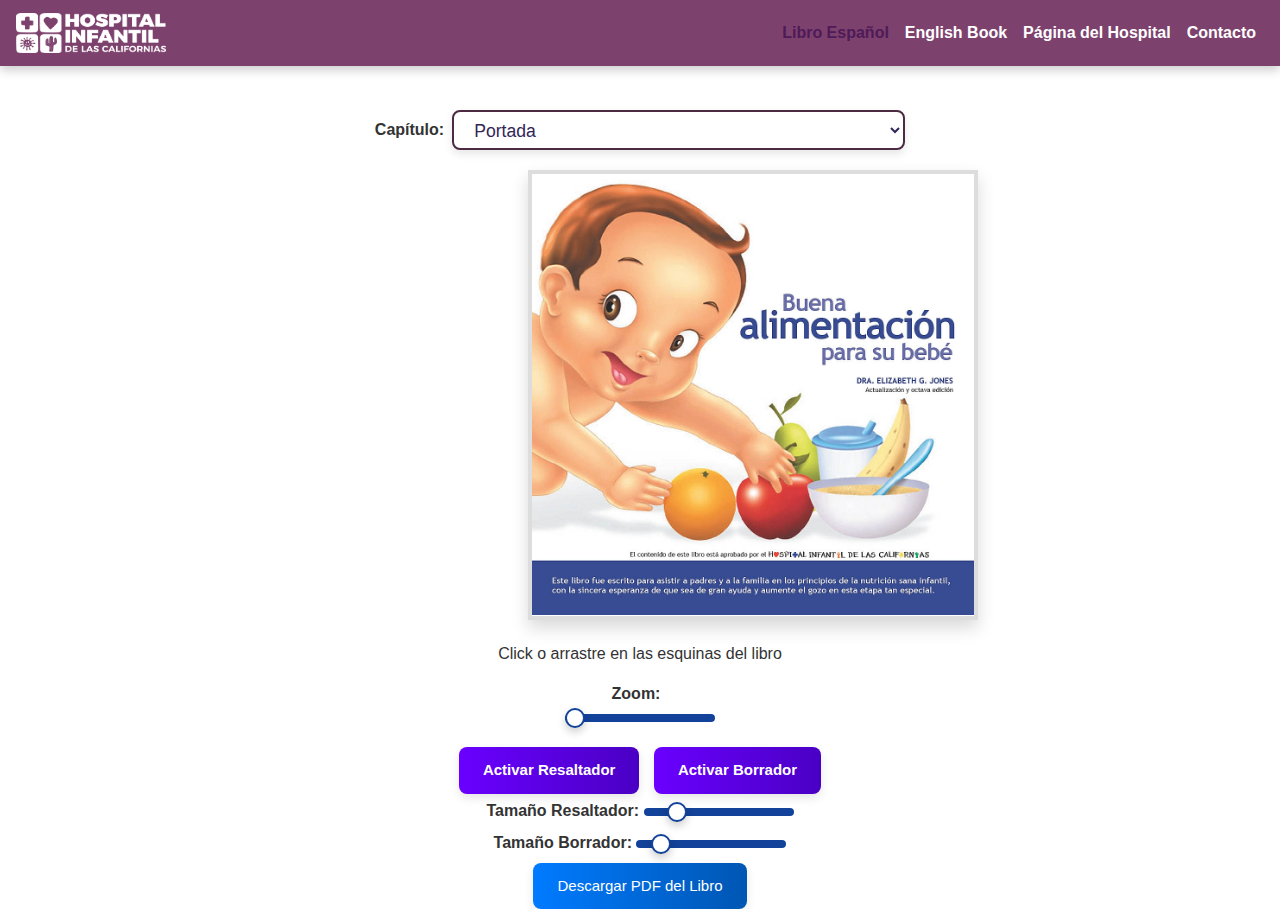
==== index.html @ 7379f20a "Add files via upload" ====
<!DOCTYPE html>
<html lang="es">

<head>
    <meta charset="UTF-8">
    <meta name="viewport" content="width=device-width, initial-scale=1.0">
    <title>Buena Alimentación Para Su Bebé</title>
    <!-- Enlace a Bootstrap CSS -->
    <link href="https://stackpath.bootstrapcdn.com/bootstrap/4.5.2/css/bootstrap.min.css" rel="stylesheet">
    <script src="https://code.jquery.com/jquery-3.6.0.min.js"></script>
    <link rel="stylesheet" href="style.css">
    <script src="Turn.js-4th-release/lib/turn.min.js"></script>
    <style>
        .navbar-custom {
            background-color: #7d416d; /* Color de fondo similar al de tu imagen */
        }
        .navbar-custom .navbar-brand,
        .navbar-custom .nav-link {
            color: #ffffff; /* Color del texto blanco */
        }
        .navbar-custom .nav-link.active {
            color: #4e1a58; /* Color para el enlace activo */
        }
        .navbar-custom .navbar-brand span {
            font-size: 0.8rem;
            display: block;
        }
        .container-center {
            text-align: center;
            margin-top: 20px;
        }
    </style>
    <link rel="apple-touch-icon" sizes="180x180" href="/favicon_io/apple-touch-icon.png">
    <link rel="icon" type="image/png" sizes="32x32" href="/favicon_io/favicon-32x32.png">
    <link rel="icon" type="image/png" sizes="16x16" href="/favicon_io/favicon-16x16.png">
    <link rel="manifest" href="/favicon_io/site.webmanifest">
</head>

<body>

    <!-- Cabecera de Navegación -->
    <nav class="navbar navbar-expand-lg navbar-custom">
        <a class="navbar-brand" href="#" onclick="window.open('https://hospitalinfantil.org', '_blank')">
        <img src="logo.png" alt="Logo" width="170" height="40" class="d-inline-block align-top">
        </a>

        <button class="navbar-toggler" type="button" data-toggle="collapse" data-target="#navbarNav" aria-controls="navbarNav" aria-expanded="false" aria-label="Toggle navigation">
            <span class="navbar-toggler-icon"></span>
        </button>
        
        <div class="collapse navbar-collapse" id="navbarNav">
            <ul class="navbar-nav ml-auto">
                <li class="nav-item">
                    <a class="nav-link active" href="index.html">Libro Español</a>
                </li>
                <li class="nav-item">
                    <a class="nav-link" href="ingles.html">English Book</a>
                </li>
                <li class="nav-item">
                    <a class="nav-link" href="#" onclick="window.open('https://hospitalinfantil.org', '_blank')">Página del Hospital</a>
                </li>
                <li class="nav-item">
                    <a class="nav-link" href="#">Contacto</a>
                </li>
            </ul>
        </div>
    </nav>
        
    <!-- Selector de capítulos con estilo Bootstrap -->
    <div class="container-center text-center mt-4">
        <div class="d-flex justify-content-center align-items-center stylish-selector">
            <label for="chapter-select" class="form-label mb-0 mr-2">Capítulo:</label>
            <select id="chapter-select" class="form-control chapter-select">
                <option value="1">Portada</option>
                <option value="7">Capítulo I: Su nuevo bebé</option>
                <option value="12">Capítulo II: Alimentación al seno materno</option>
                <option value="21">Capítulo III: Buena nutrición para la mamá lactante</option>
                <option value="26">Capítulo IV: Alimentación con fórmula</option>
                <option value="33">Capítulo V: Alimentación y ablactación</option>
                <option value="51">Capítulo VI: Comida hecha en casa</option>
                <option value="57">Capítulo VII: Cuidados especiales</option>
            </select>
        </div>
    </div>

    <div class="container-center">
        <div id="flipbook">
            <div class="hard"><img src="output_images/img1.jpg" alt="Página 1"></div>
            <div class="page"><img src="output_images/img3.jpg" alt="Página 2"><canvas class="drawing-canvas"></canvas></div>
            <div class="page"><img src="output_images/img4.jpg" alt="Página 3"><canvas class="drawing-canvas"></canvas></div>
            <div class="page"><img src="output_images/img5.jpg" alt="Página 4"><canvas class="drawing-canvas"></canvas></div>
            <div class="page"><img src="output_images/img6.jpg" alt="Página 5"><canvas class="drawing-canvas"></canvas></div>
            <div class="page"><img src="output_images/img7.jpg" alt="Página 6"><canvas class="drawing-canvas"></canvas></div>
            <div class="page"><img src="output_images/img8.jpg" alt="Página 7"><canvas class="drawing-canvas"></canvas></div>
            <div class="page"><img src="output_images/img9.jpg" alt="Página 8"><canvas class="drawing-canvas"></canvas></div>
            <div class="page"><img src="output_images/img10.jpg" alt="Página 9"><canvas class="drawing-canvas"></canvas></div>
            <div class="page"><img src="output_images/img11.jpg" alt="Página 10"><canvas class="drawing-canvas"></canvas></div>
            <div class="page"><img src="output_images/img12.jpg" alt="Página 11"><canvas class="drawing-canvas"></canvas></div>
            <div class="page"><img src="output_images/img13.jpg" alt="Página 12"><canvas class="drawing-canvas"></canvas></div>
            <div class="page"><img src="output_images/img14.jpg" alt="Página 13"><canvas class="drawing-canvas"></canvas></div>
            <div class="page"><img src="output_images/img15.jpg" alt="Página 14"><canvas class="drawing-canvas"></canvas></div>
            <div class="page"><img src="output_images/img16.jpg" alt="Página 15"><canvas class="drawing-canvas"></canvas></div>
            <div class="page"><img src="output_images/img17.jpg" alt="Página 16"><canvas class="drawing-canvas"></canvas></div>
            <div class="page"><img src="output_images/img18.jpg" alt="Página 17"><canvas class="drawing-canvas"></canvas></div>
            <div class="page"><img src="output_images/img19.jpg" alt="Página 18"><canvas class="drawing-canvas"></canvas></div>
            <div class="page"><img src="output_images/img20.jpg" alt="Página 19"><canvas class="drawing-canvas"></canvas></div>
            <div class="page"><img src="output_images/img21.jpg" alt="Página 20"><canvas class="drawing-canvas"></canvas></div>
            <div class="page"><img src="output_images/img22.jpg" alt="Página 21"><canvas class="drawing-canvas"></canvas></div>
            <div class="page"><img src="output_images/img23.jpg" alt="Página 22"><canvas class="drawing-canvas"></canvas></div>
            <div class="page"><img src="output_images/img24.jpg" alt="Página 23"><canvas class="drawing-canvas"></canvas></div>
            <div class="page"><img src="output_images/img25.jpg" alt="Página 24"><canvas class="drawing-canvas"></canvas></div>
            <div class="page"><img src="output_images/img26.jpg" alt="Página 25"><canvas class="drawing-canvas"></canvas></div>
            <div class="page"><img src="output_images/img27.jpg" alt="Página 26"><canvas class="drawing-canvas"></canvas></div>
            <div class="page"><img src="output_images/img28.jpg" alt="Página 27"><canvas class="drawing-canvas"></canvas></div>
            <div class="page"><img src="output_images/img29.jpg" alt="Página 28"><canvas class="drawing-canvas"></canvas></div>
            <div class="page"><img src="output_images/img30.jpg" alt="Página 29"><canvas class="drawing-canvas"></canvas></div>
            <div class="page"><img src="output_images/img31.jpg" alt="Página 30"><canvas class="drawing-canvas"></canvas></div>
            <div class="page"><img src="output_images/img32.jpg" alt="Página 31"><canvas class="drawing-canvas"></canvas></div>
            <div class="page"><img src="output_images/img33.jpg" alt="Página 32"><canvas class="drawing-canvas"></canvas></div>
            <div class="page"><img src="output_images/img34.jpg" alt="Página 33"><canvas class="drawing-canvas"></canvas></div>
            <div class="page"><img src="output_images/img35.jpg" alt="Página 34"><canvas class="drawing-canvas"></canvas></div>
            <div class="page"><img src="output_images/img36.jpg" alt="Página 35"><canvas class="drawing-canvas"></canvas></div>
            <div class="page"><img src="output_images/img37.jpg" alt="Página 36"><canvas class="drawing-canvas"></canvas></div>
            <div class="page"><img src="output_images/img38.jpg" alt="Página 37"><canvas class="drawing-canvas"></canvas></div>
            <div class="page"><img src="output_images/img39.jpg" alt="Página 38"><canvas class="drawing-canvas"></canvas></div>
            <div class="page"><img src="output_images/img40.jpg" alt="Página 39"><canvas class="drawing-canvas"></canvas></div>
            <div class="page"><img src="output_images/img41.jpg" alt="Página 40"><canvas class="drawing-canvas"></canvas></div>
            <div class="page"><img src="output_images/img42.jpg" alt="Página 41"><canvas class="drawing-canvas"></canvas></div>
            <div class="page"><img src="output_images/img43.jpg" alt="Página 42"><canvas class="drawing-canvas"></canvas></div>
            <div class="page"><img src="output_images/img44.jpg" alt="Página 43"><canvas class="drawing-canvas"></canvas></div>
            <div class="page"><img src="output_images/img45.jpg" alt="Página 44"><canvas class="drawing-canvas"></canvas></div>
            <div class="page"><img src="output_images/img46.jpg" alt="Página 45"><canvas class="drawing-canvas"></canvas></div>
            <div class="page"><img src="output_images/img47.jpg" alt="Página 46"><canvas class="drawing-canvas"></canvas></div>
            <div class="page"><img src="output_images/img48.jpg" alt="Página 47"><canvas class="drawing-canvas"></canvas></div>
            <div class="page"><img src="output_images/img49.jpg" alt="Página 48"><canvas class="drawing-canvas"></canvas></div>
            <div class="page"><img src="output_images/img50.jpg" alt="Página 49"><canvas class="drawing-canvas"></canvas></div>
            <div class="page"><img src="output_images/img51.jpg" alt="Página 50"><canvas class="drawing-canvas"></canvas></div>
            <div class="page"><img src="output_images/img52.jpg" alt="Página 51"><canvas class="drawing-canvas"></canvas></div>
            <div class="page"><img src="output_images/img53.jpg" alt="Página 52"><canvas class="drawing-canvas"></canvas></div>
            <div class="page"><img src="output_images/img54.jpg" alt="Página 53"><canvas class="drawing-canvas"></canvas></div>
            <div class="page"><img src="output_images/img55.jpg" alt="Página 54"><canvas class="drawing-canvas"></canvas></div>
            <div class="page"><img src="output_images/img56.jpg" alt="Página 55"><canvas class="drawing-canvas"></canvas></div>
            <div class="page"><img src="output_images/img57.jpg" alt="Página 56"><canvas class="drawing-canvas"></canvas></div>
            <div class="page"><img src="output_images/img58.jpg" alt="Página 57"><canvas class="drawing-canvas"></canvas></div>
            <div class="page"><img src="output_images/img59.jpg" alt="Página 58"><canvas class="drawing-canvas"></canvas></div>
            <div class="page"><img src="output_images/img60.jpg" alt="Página 59"><canvas class="drawing-canvas"></canvas></div>
            <div class="page"><img src="output_images/img61.jpg" alt="Página 60"><canvas class="drawing-canvas"></canvas></div>
            <div class="page"><img src="output_images/img62.jpg" alt="Página 61"><canvas class="drawing-canvas"></canvas></div>
            <div class="page"><img src="output_images/img63.jpg" alt="Página 62"><canvas class="drawing-canvas"></canvas></div>
            <div class="page"><img src="output_images/img64.jpg" alt="Página 63"><canvas class="drawing-canvas"></canvas></div>
            <div class="page"><img src="output_images/img65.jpg" alt="Página 64"><canvas class="drawing-canvas"></canvas></div>
            <div class="page"><img src="output_images/img2.jpg" alt="Contraportada"><canvas class="drawing-canvas"></canvas></div>
        </div>
        <!-- Texto debajo del libro -->
        <div class="container-center">
            <p>Click o arrastre en las esquinas del libro</p>
            <label for="zoom-slider" class="mr-2">Zoom:</label>
            <input type="range" id="zoom-slider" min="1" max="2" step="0.1" value="1" class="form-control-range">
        </div>
    </div>
    
    <div class="container-center">
        <!-- Botón para activar y desactivar el lápiz -->
        <div class="toolbar">
            <button id="toggle-pencil">Activar Resaltador</button>
            <button id="toggle-eraser">Activar Borrador</button>
            <div class="tool-controls">
                <label for="pencil-size">Tamaño Resaltador:</label>
                <input type="range" id="pencil-size" min="1" max="50" value="10">
            </div>
            <div class="tool-controls">    
                <label for="eraser-size">Tamaño Borrador:</label>
                <input type="range" id="eraser-size" min="10" max="100" value="20">
            </div>
        </div>
        <a href="libro.pdf" class="btn-download" download>Descargar PDF del Libro</a>
    </div>
    
    <!-- JavaScript de Bootstrap -->
    <script src="https://cdn.jsdelivr.net/npm/@popperjs/core@2.5.2/dist/umd/popper.min.js"></script>
    <script src="https://stackpath.bootstrapcdn.com/bootstrap/4.5.2/js/bootstrap.min.js"></script>

    <script src="script.js"></script>
</body>
</html>
---- style.css ----
.container {
    display: flex;
    justify-content: center;
    align-items: center;
    height: 100vh;
    width: 100vw;
}

/* Página del flipbook */
#flipbook .page {
    width: 100%; /* Ocupa el ancho completo del contenedor flipbook */
    height: auto;
    overflow: hidden;
    aspect-ratio: 1 / 1.4; /* Mantiene la proporción de la página */
    border: 2px solid #ddd;
    box-shadow: 0px 0px 10px rgba(0, 0, 0, 0.2);
    background: #ddd;
    background-size: contain;
}

.flipbook {
    width: 90vw; /* Usa el 90% del ancho de la pantalla para adaptarse mejor */
    max-width: 450px; /* Limita el ancho máximo en pantallas grandes */
    margin: 0 auto;
    box-shadow: 0 4px 10px #666;
    overflow: hidden; /* Evita desbordamientos */
}

.page img {
    width: 100%;
    height: 100%;
    object-fit: cover;
}

/* Página estilo hoja */
#flipbook .page.sheet {
    background-color: #fff;
    border: 1px solid #ccc;
    box-shadow: inset 0 0 5px rgba(0, 0, 0, 0.1);
}

/* Botón para descargar PDF */
.btn-download {
    background: linear-gradient(90deg, #007bff, #0056b3);
    color: white;
    border: none;
    padding: 12px 24px;
    font-size: 15px;
    border-radius: 8px;
    box-shadow: 0 4px 10px rgba(0, 0, 0, 0.1);
    transition: background 0.3s ease, transform 0.2s ease;
}

.btn-download:hover {
    background: linear-gradient(90deg, #0056b3, #004085);
    transform: scale(1.05);
}

.container-center {
    display: flex;
    flex-direction: column;
    align-items: center;
    margin-top: 20px;
}

.btn {
    padding: 10px 20px;
    font-size: 16px;
    margin: 10px;
}

/* Estilos para el selector de capítulos */
.stylish-selector {
    margin-top: 20px;
}

/* Estilos para la barra de navegación personalizada */
.navbar-custom {
    background-color: #4B2A42; /* Color de fondo específico */
    box-shadow: 0px 4px 10px rgba(0, 0, 0, 0.2);
}

.navbar-custom .navbar-brand img {
    width: 150px; /* Ajuste del logo en tamaño grande */
}

.navbar-custom .nav-link {
    color: #fff;
    font-weight: bold;
    transition: color 0.3s ease;
}

.navbar-custom .nav-link:hover,
.navbar-custom .nav-link.active {
    color: #f8d7da; /* Color de texto en hover o activo */
}

/* Icono de la barra de navegación */
.navbar-toggler {
    border: none;
}

.navbar-toggler-icon {
    background-image: url('data:image/svg+xml;charset=utf8,%3Csvg xmlns="http://www.w3.org/2000/svg" viewBox="0 0 30 30"%3E%3Cpath stroke="rgba%28255, 255, 255, 1%29" stroke-width="2" d="M4 7h22M4 15h22M4 23h22"/%3E%3C/svg%3E');
}


.chapter-select {
    width: 100%; /* Ajusta para que ocupe el ancho disponible en su contenedor */
    max-width: auto; /* Limita el ancho máximo si quieres mantenerlo controlado */
    padding: 8px 16px; /* Ajusta el padding para dar más espacio interno */
    font-size: 1.1rem; /* Aumenta el tamaño de la fuente */
    line-height: 1.5; /* Aumenta el alto de línea para evitar el corte del texto */
    color: #322557; /* Color de texto más oscuro para mejor contraste */
    border: 2px solid #4B2A42;
    border-radius: 8px;
    box-shadow: 0px 4px 8px rgba(0, 0, 0, 0.1);
    transition: all 0.3s ease;
}


.chapter-select:focus {
    border-color: #38164b; /* Color al hacer foco */
    box-shadow: 0px 4px 12px rgba(48, 1, 56, 0.546);
    outline: none;
}

.stylish-selector select:hover {
    cursor: pointer;
}


.drawing-canvas {
    position: absolute;
    top: 0;
    left: 0;
    width: 100%;
    height: 100%;
    pointer-events: none; /* Controlado mediante JS */
    z-index: 10; /* Asegura que el canvas esté encima de la imagen de fondo */
}



/* Botón para activar lápiz y borrador*/
#toggle-pencil, #toggle-eraser {
    background: linear-gradient(90deg, #6a00ff, #4a00c4); /* Cambia el color del gradiente */
    color: white;
    border: none;
    padding: 12px 24px;
    font-size: 15px;
    border-radius: 8px;
    box-shadow: 0 4px 10px rgba(0, 0, 0, 0.1);
    transition: background 0.3s ease, transform 0.2s ease;
    cursor: pointer;
    font-weight: bold;
    margin: 5px; /* Espacio entre los botones */
}

#toggle-pencil:hover, #toggle-eraser:hover {
    background: linear-gradient(90deg, #4a00c4, #3a00a2); /* Cambia el color al pasar el mouse */
    transform: scale(1.05);
}

/* Responsividad para los botones de lápiz y borrador */
@media (max-width: 768px) {
    #toggle-pencil, #toggle-eraser {
        font-size: 14px;
        padding: 8px 16px;
    }
}

@media (max-width: 576px) {
    #toggle-pencil, #toggle-eraser {
        font-size: 12px;
        padding: 6px 12px;
    }
}


.container-center p {
    font-size: 1em;
    color: #333;
    margin-top: 2px;
    text-align: center;
}

label {
    font-weight: bold;
    color: #333;
}

input[type="range"] {
    width: 150px;
    -webkit-appearance: none;
    appearance: none;
    background: linear-gradient(90deg, #13429a, #13429a);
    height: 8px;
    border-radius: 5px;
    outline: none;
    cursor: pointer;
}

input[type="range"]::-webkit-slider-thumb {
    -webkit-appearance: none;
    appearance: none;
    height: 20px;
    width: 20px;
    border-radius: 50%;
    background: #fff;
    border: 2px solid #13429a;
    box-shadow: 0px 4px 8px rgba(0, 0, 0, 0.2);
    cursor: pointer;
    transition: background 0.3s ease;
}

input[type="range"]::-webkit-slider-thumb:hover {
    background: #1566b6;
}

input[type="range"]::-moz-range-thumb {
    height: 20px;
    width: 20px;
    border-radius: 50%;
    background: #fff;
    border: 2px solid #1566b6;
    box-shadow: 0px 4px 8px rgba(0, 0, 0, 0.2);
    cursor: pointer;
    transition: background 0.3s ease;
}

input[type="range"]::-moz-range-thumb:hover {
    background: #1566b6;
}


/* Ajustes adicionales para dispositivos en orientación horizontal */
@media (orientation: landscape) {
    .flipbook {
        width: 95vw; /* Usa casi el ancho completo en orientación horizontal */
        max-width: 600px; /* Limita el ancho máximo en horizontal */
        height: 40vh;
    }
    #flipbook .page {
        width: 100%; /* Ajusta la página al contenedor */
        height: 40vh;
    }
    .container-center {
        margin-top: 15px;
    }
    .page img {
        width: 100%;
        height: 100%;
        object-fit: contain;
        margin: 0;
    }
}


/* Responsividad */
@media (max-width: 844px) {
    .navbar-custom .navbar-brand img {
        width: 120px; /* Reduce el tamaño del logo */
    }

    .navbar-custom .nav-link {
        font-size: 0.9rem; /* Ajusta el tamaño de la fuente en pantallas pequeñas */
    }
}

/* Para dispositivos móviles */
@media (max-width: 576px) {
    .navbar-custom .navbar-brand img {
        width: 120px; /* Reduce el tamaño del logo */
    }
    .flipbook {
        width: 80vw; /* Usa el 80% del ancho de la pantalla en dispositivos pequeños */
        max-width: none; /* Permite que se reduzca más en pantallas pequeñas */
    }
    .container-center {
        margin-top: 10px;
    }
    .btn-download {
        font-size: 12px;
        padding: 8px 16px;
    }
    .chapter-select {
        width: 60%; /* Asegura que ocupe el ancho completo */
    }
    .page img {
        width: 100%;
        height: 100%;
        object-fit: contain;
        margin: 0;
    }
}

/* Ajuste adicional para tablets y pantallas medianas */
@media (max-width: 844px) {
    .flipbook {
        width: 90vw; /* Usa el 90% del ancho de la pantalla */
    }
    .container-center {
        margin-top: 10px;
    }
    
    .chapter-select {
        width: 60%; /* Ocupa el ancho del contenedor */
    }
}

/* Ajusta el tamaño de texto en pantallas medianas */
@media (max-width: 844px) {
    label {
        font-size: 0.9rem;
    }
}

/* Ajusta el tamaño de texto en pantallas pequeñas */
@media (max-width: 576px) {
    label {/* Ajuste adicional para tablets y pantallas medianas */
        @media (min-width: 577px) and (max-width: 844px) {
            .flipbook {
                width: 90vw; /* Usa el 90% del ancho de la pantalla en tablets */
                max-width: 600px; /* Limita el ancho máximo en tablets */
            }
        }
        font-size: 0.9rem;
    }
}

/* Ajuste adicional para tablets y pantallas medianas */
@media (min-width: 577px) and (max-width: 844px) {
    .flipbook {
        width: 90vw; /* Usa el 90% del ancho de la pantalla en tablets */
        max-width: 600px; /* Limita el ancho máximo en tablets */
    }
}





/* Control de zoom */
.zoom-control {
    display: flex;
    align-items: center;
    gap: 10px;
    margin: 15px 0;
}

/* Etiqueta de zoom */
.zoom-control label {
    font-weight: bold;
    color: #333;
    margin-bottom: 0;
}

/* Slider de zoom */
.zoom-control input[type="range"] {
    width: 100%;
    height: 6px;
    background: #ddd;
    border-radius: 5px;
    outline: none;
    cursor: pointer;
}

/* Estilo del slider para pantallas grandes */
.zoom-control input[type="range"]::-webkit-slider-thumb {
    -webkit-appearance: none;
    appearance: none;
    height: 18px;
    width: 18px;
    background-color: #007bff;
    border-radius: 50%;
    box-shadow: 0px 0px 5px rgba(0, 0, 0, 0.2);
    cursor: pointer;
}

.zoom-control input[type="range"]::-moz-range-thumb {
    height: 18px;
    width: 18px;
    background-color: #007bff;
    border-radius: 50%;
    box-shadow: 0px 0px 5px rgba(0, 0, 0, 0.2);
    cursor: pointer;
}

/* Responsividad del control de zoom */
@media (max-width: 768px) {
    .zoom-control {
        flex-direction: column;
        align-items: flex-start;
    }

    .zoom-control label {
        font-size: 1rem;
    }

    .zoom-control input[type="range"] {
        width: 100%;
    }
}

@media (max-width: 576px) {
    .zoom-control label {
        font-size: 0.9rem;
    }
}

#flipbook .page img {
    width: 100%;
    height: 100%;
    object-fit: contain; /* Mantiene la proporción de la imagen dentro del contenedor */
    transition: transform 0.2s ease; /* Suaviza el efecto de zoom */
    pointer-events: none; /* Desactiva interacciones para mejorar el rendimiento */
    border: 2px solid #ddd;
    box-shadow: 0px 0px 10px rgba(0, 0, 0, 0.2);
    background-color: #fff; /* Fondo blanco */
}

/* Ajuste adicional para modo "single" */
#flipbook.single .page {
    background: url('Turn.js-4th-release/samples/docs/pics/paper-texture.png') center center no-repeat;
    background-size: cover;
    border-radius: 4px;
}

/* Ajuste adicional para modo "double" */
#flipbook.double .page {
    background: url('Turn.js-4th-release/samples/docs/pics/left-border.png') left top no-repeat,
                url('Turn.js-4th-release/samples/docs/pics/right-border.png') right top no-repeat;
    background-size: contain;
    border-radius: 0;
}
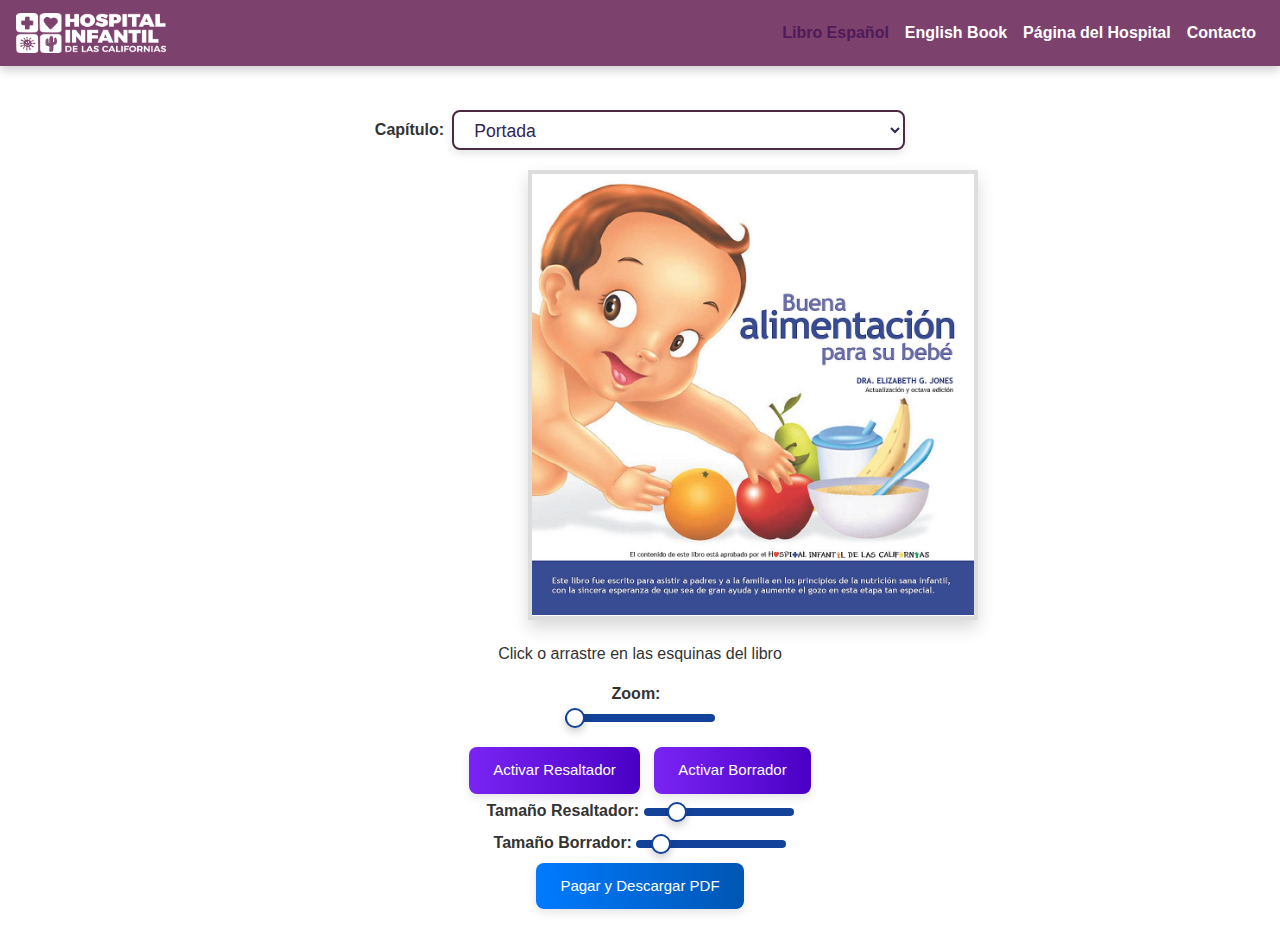
==== commit afcdfecc: "Add files via upload" ====
--- a/index.html
+++ b/index.html
@@ -10,6 +10,7 @@
     <script src="https://code.jquery.com/jquery-3.6.0.min.js"></script>
     <link rel="stylesheet" href="style.css">
     <script src="Turn.js-4th-release/lib/turn.min.js"></script>
+    <script src="https://js.stripe.com/v3/"></script>
     <style>
         .navbar-custom {
             background-color: #7d416d; /* Color de fondo similar al de tu imagen */
@@ -173,7 +174,11 @@
                 <input type="range" id="eraser-size" min="10" max="100" value="20">
             </div>
         </div>
-        <a href="libro.pdf" class="btn-download" download>Descargar PDF del Libro</a>
+        <button id="pay-and-download-button" class="download">Pagar y Descargar PDF</button>
+    </div>
+
+    <div class="container-center">
+
     </div>
     
     <!-- JavaScript de Bootstrap -->
--- a/style.css
+++ b/style.css
@@ -40,7 +40,7 @@
 }
 
 /* Botón para descargar PDF */
-.btn-download {
+#pay-and-download-button {
     background: linear-gradient(90deg, #007bff, #0056b3);
     color: white;
     border: none;
@@ -51,7 +51,7 @@
     transition: background 0.3s ease, transform 0.2s ease;
 }
 
-.btn-download:hover {
+#pay-and-download-button:hover {
     background: linear-gradient(90deg, #0056b3, #004085);
     transform: scale(1.05);
 }
@@ -144,7 +144,7 @@
 
 /* Botón para activar lápiz y borrador*/
 #toggle-pencil, #toggle-eraser {
-    background: linear-gradient(90deg, #6a00ff, #4a00c4); /* Cambia el color del gradiente */
+    background: linear-gradient(90deg, #7a24f4, #4a00c4); /* Cambia el color del gradiente */
     color: white;
     border: none;
     padding: 12px 24px;
@@ -153,7 +153,6 @@
     box-shadow: 0 4px 10px rgba(0, 0, 0, 0.1);
     transition: background 0.3s ease, transform 0.2s ease;
     cursor: pointer;
-    font-weight: bold;
     margin: 5px; /* Espacio entre los botones */
 }
 
@@ -280,7 +279,7 @@
     .container-center {
         margin-top: 10px;
     }
-    .btn-download {
+    #pay-and-download-button {
         font-size: 12px;
         padding: 8px 16px;
     }
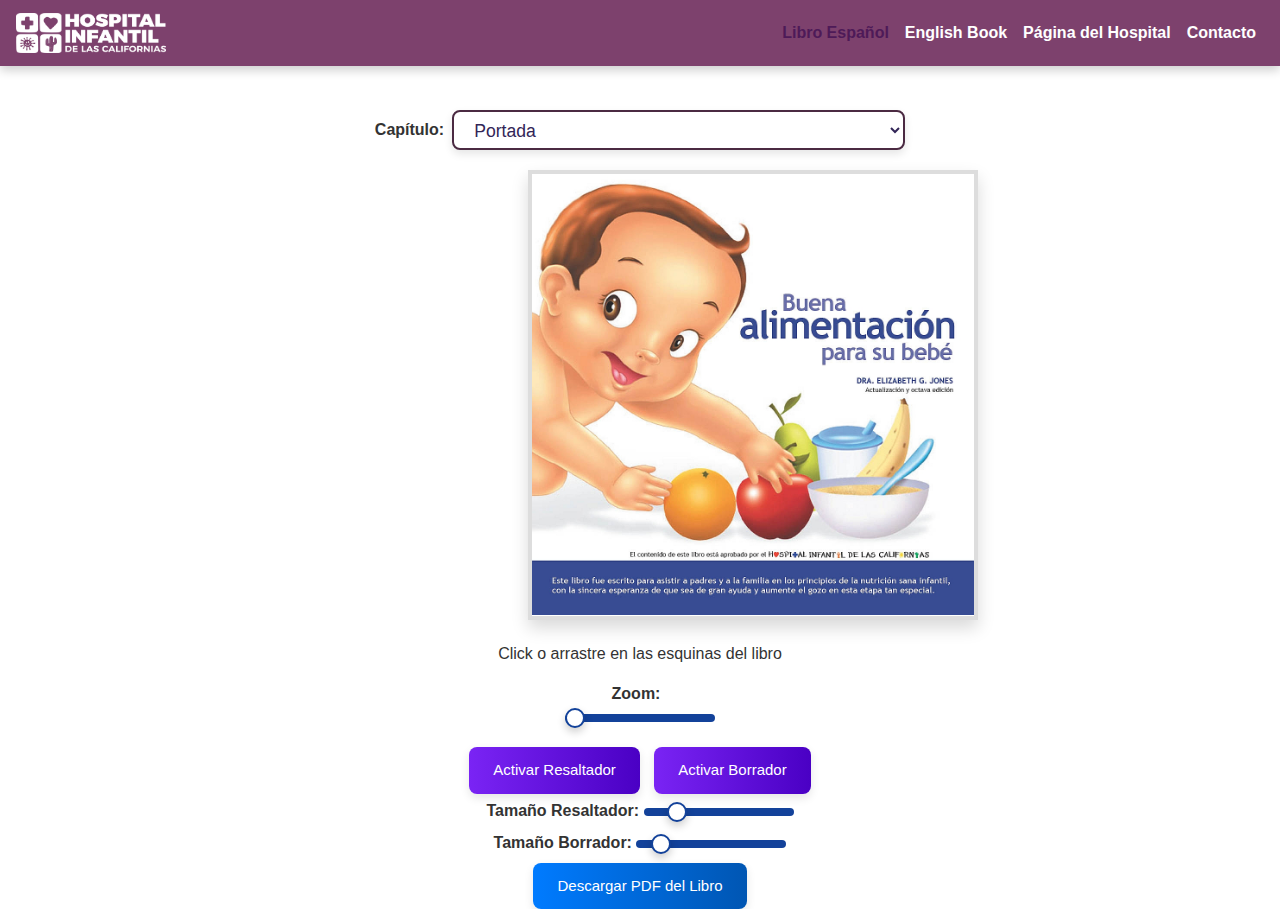
==== commit 2e67e6bc: "Add files via upload" ====
--- a/index.html
+++ b/index.html
@@ -10,7 +10,7 @@
     <script src="https://code.jquery.com/jquery-3.6.0.min.js"></script>
     <link rel="stylesheet" href="style.css">
     <script src="Turn.js-4th-release/lib/turn.min.js"></script>
-    <script src="https://js.stripe.com/v3/"></script>
+    
     <style>
         .navbar-custom {
             background-color: #7d416d; /* Color de fondo similar al de tu imagen */
@@ -61,7 +61,7 @@
                     <a class="nav-link" href="#" onclick="window.open('https://hospitalinfantil.org', '_blank')">Página del Hospital</a>
                 </li>
                 <li class="nav-item">
-                    <a class="nav-link" href="#">Contacto</a>
+                    <a class="nav-link" href="#" onclick="window.open('https://hospitalinfantil.org/contacto/')">Contacto</a>
                 </li>
             </ul>
         </div>
@@ -174,11 +174,7 @@
                 <input type="range" id="eraser-size" min="10" max="100" value="20">
             </div>
         </div>
-        <button id="pay-and-download-button" class="download">Pagar y Descargar PDF</button>
-    </div>
-
-    <div class="container-center">
-
+        <a href="libro.pdf" class="btn-download" download>Descargar PDF del Libro</a>
     </div>
     
     <!-- JavaScript de Bootstrap -->
--- a/style.css
+++ b/style.css
@@ -40,7 +40,7 @@
 }
 
 /* Botón para descargar PDF */
-#pay-and-download-button {
+.btn-download {
     background: linear-gradient(90deg, #007bff, #0056b3);
     color: white;
     border: none;
@@ -51,7 +51,7 @@
     transition: background 0.3s ease, transform 0.2s ease;
 }
 
-#pay-and-download-button:hover {
+.btn-download:hover {
     background: linear-gradient(90deg, #0056b3, #004085);
     transform: scale(1.05);
 }
@@ -279,7 +279,7 @@
     .container-center {
         margin-top: 10px;
     }
-    #pay-and-download-button {
+    .btn-download {
         font-size: 12px;
         padding: 8px 16px;
     }
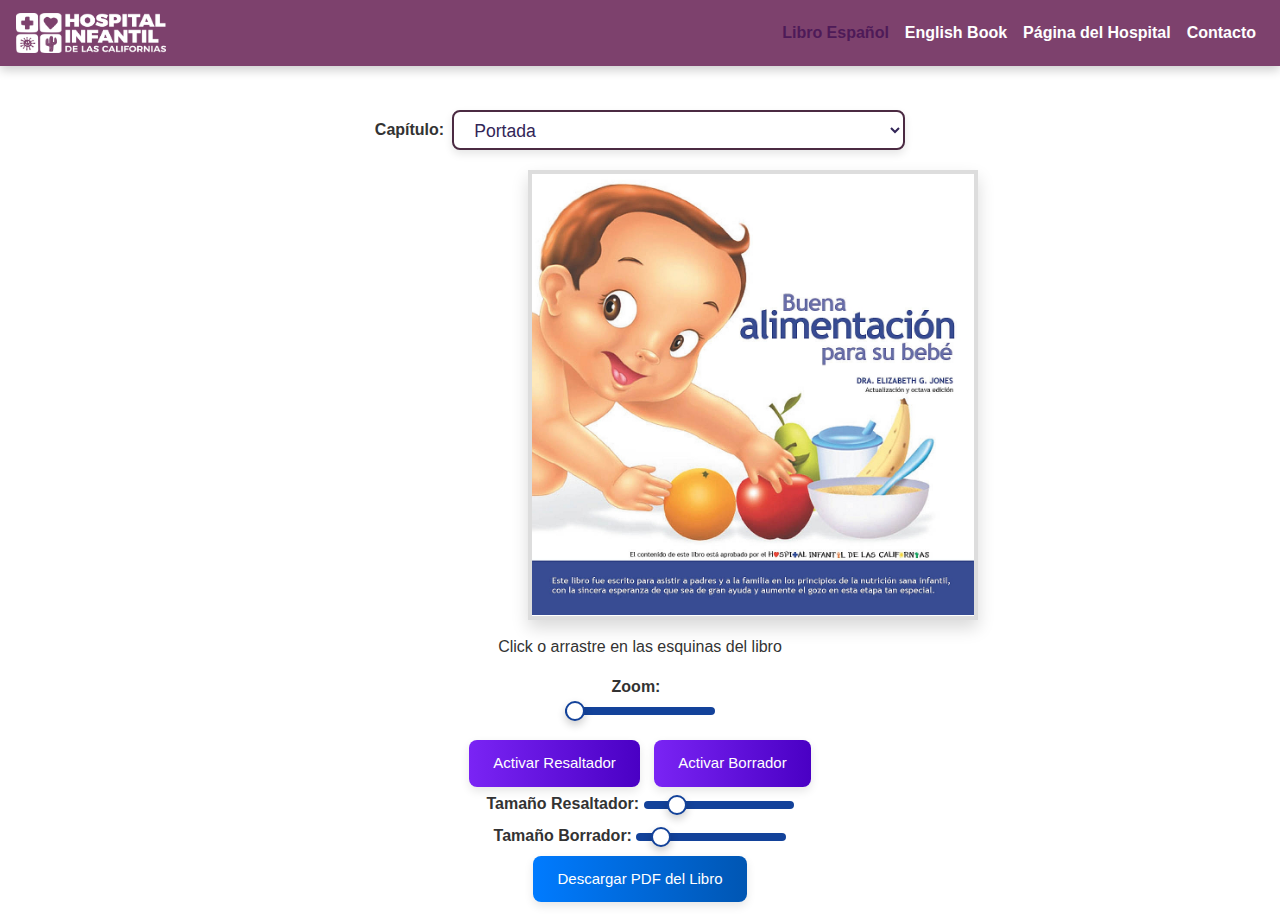
==== commit e25a1ea6: "Add files via upload" ====
--- a/index.html
+++ b/index.html
@@ -152,12 +152,18 @@
             <div class="page"><img src="output_images/img65.jpg" alt="Página 64"><canvas class="drawing-canvas"></canvas></div>
             <div class="page"><img src="output_images/img2.jpg" alt="Contraportada"><canvas class="drawing-canvas"></canvas></div>
         </div>
+
+        <div id="alert-drawing-active" class="alert alert-warning alert-dismissible fade show text-center mx-3 mx-md-auto" role="alert" style="display: none; max-width: 80%; width: auto; margin-top: 20px;">
+            <strong>Atención:</strong> No puedes mover la página mientras estás subrayando.
+            <button type="button" class="close" data-dismiss="alert" aria-label="Close">
+                <span aria-hidden="true">&times;</span>
+            </button>
+        </div>
         <!-- Texto debajo del libro -->
-        <div class="container-center">
-            <p>Click o arrastre en las esquinas del libro</p>
-            <label for="zoom-slider" class="mr-2">Zoom:</label>
-            <input type="range" id="zoom-slider" min="1" max="2" step="0.1" value="1" class="form-control-range">
-        </div>
+
+        <p>Click o arrastre en las esquinas del libro</p>
+        <label for="zoom-slider" class="mr-2">Zoom:</label>
+        <input type="range" id="zoom-slider" min="1" max="2" step="0.1" value="1" class="form-control-range">
     </div>
     
     <div class="container-center">
@@ -174,7 +180,7 @@
                 <input type="range" id="eraser-size" min="10" max="100" value="20">
             </div>
         </div>
-        <a href="libro.pdf" class="btn-download" download>Descargar PDF del Libro</a>
+        <a href="libro.pdf" class="btn-download" style="margin-bottom: 20px;" download>Descargar PDF del Libro</a>
     </div>
     
     <!-- JavaScript de Bootstrap -->
--- a/style.css
+++ b/style.css
@@ -180,7 +180,7 @@
 .container-center p {
     font-size: 1em;
     color: #333;
-    margin-top: 2px;
+    margin-top: 15px;
     text-align: center;
 }
 
@@ -345,7 +345,7 @@
     display: flex;
     align-items: center;
     gap: 10px;
-    margin: 15px 0;
+    margin: 10px 0;
 }
 
 /* Etiqueta de zoom */
@@ -432,4 +432,5 @@
                 url('Turn.js-4th-release/samples/docs/pics/right-border.png') right top no-repeat;
     background-size: contain;
     border-radius: 0;
-}+}
+
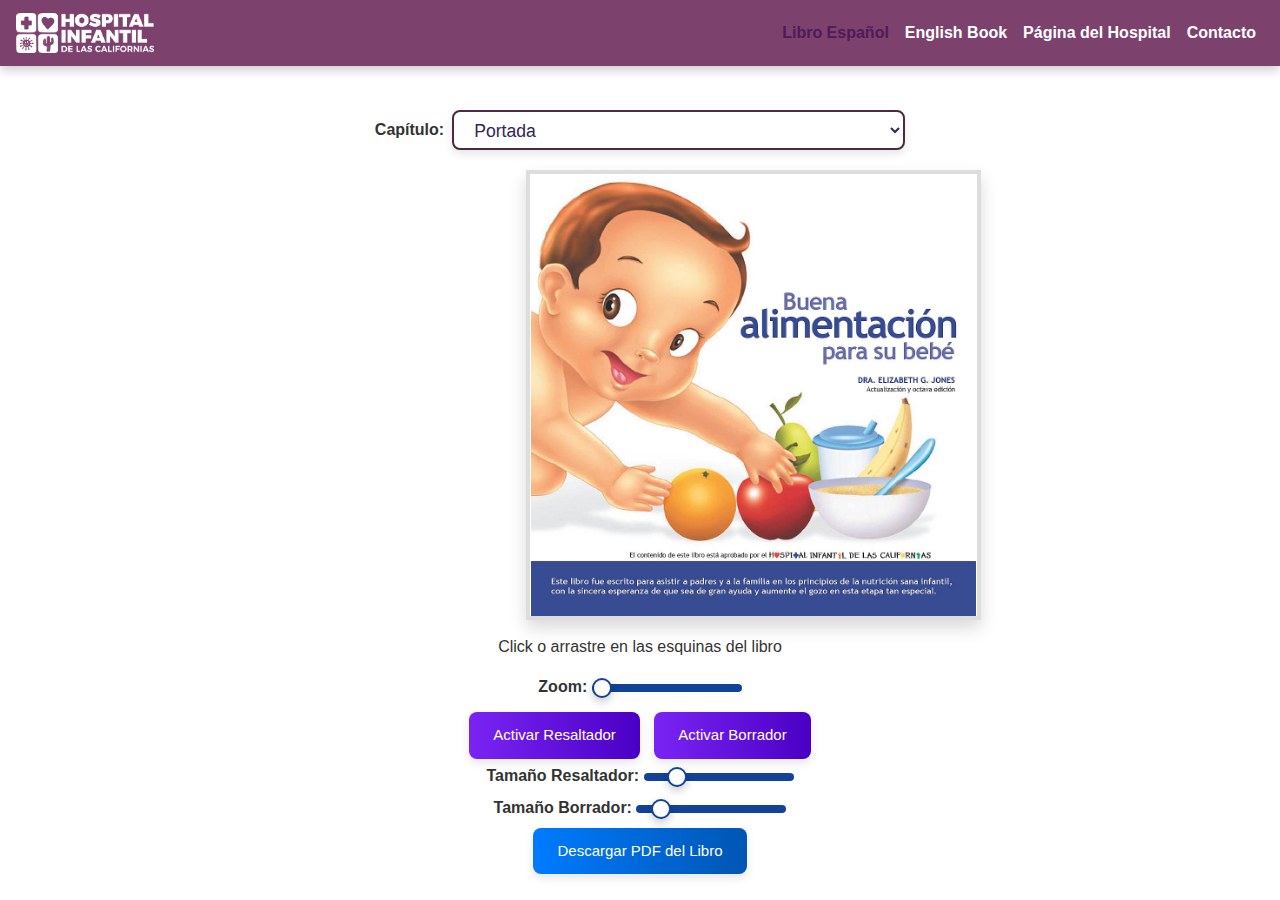
==== commit b58286b8: "Add files via upload" ====
--- a/index.html
+++ b/index.html
@@ -160,17 +160,19 @@
             </button>
         </div>
         <!-- Texto debajo del libro -->
-
         <p>Click o arrastre en las esquinas del libro</p>
-        <label for="zoom-slider" class="mr-2">Zoom:</label>
-        <input type="range" id="zoom-slider" min="1" max="2" step="0.1" value="1" class="form-control-range">
-    </div>
-    
-    <div class="container-center">
-        <!-- Botón para activar y desactivar el lápiz -->
+        <!-- Control de Zoom -->
         <div class="toolbar">
-            <button id="toggle-pencil">Activar Resaltador</button>
-            <button id="toggle-eraser">Activar Borrador</button>
+            <label for="zoom-slider">Zoom:</label>
+            <input type="range" id="zoom-slider" min="1" max="2" step="0.1" value="1">
+            
+            <!-- Botones de Activar Resaltador y Borrador -->
+            <div class="button-group">
+                <button id="toggle-pencil">Activar Resaltador</button>
+                <button id="toggle-eraser">Activar Borrador</button>
+            </div>
+            
+            <!-- Control de Tamaño del Resaltador y Borrador -->
             <div class="tool-controls">
                 <label for="pencil-size">Tamaño Resaltador:</label>
                 <input type="range" id="pencil-size" min="1" max="50" value="10">
--- a/style.css
+++ b/style.css
@@ -81,7 +81,7 @@
 }
 
 .navbar-custom .navbar-brand img {
-    width: 150px; /* Ajuste del logo en tamaño grande */
+    width: auto; /* Ajuste del logo en tamaño grande */
 }
 
 .navbar-custom .nav-link {
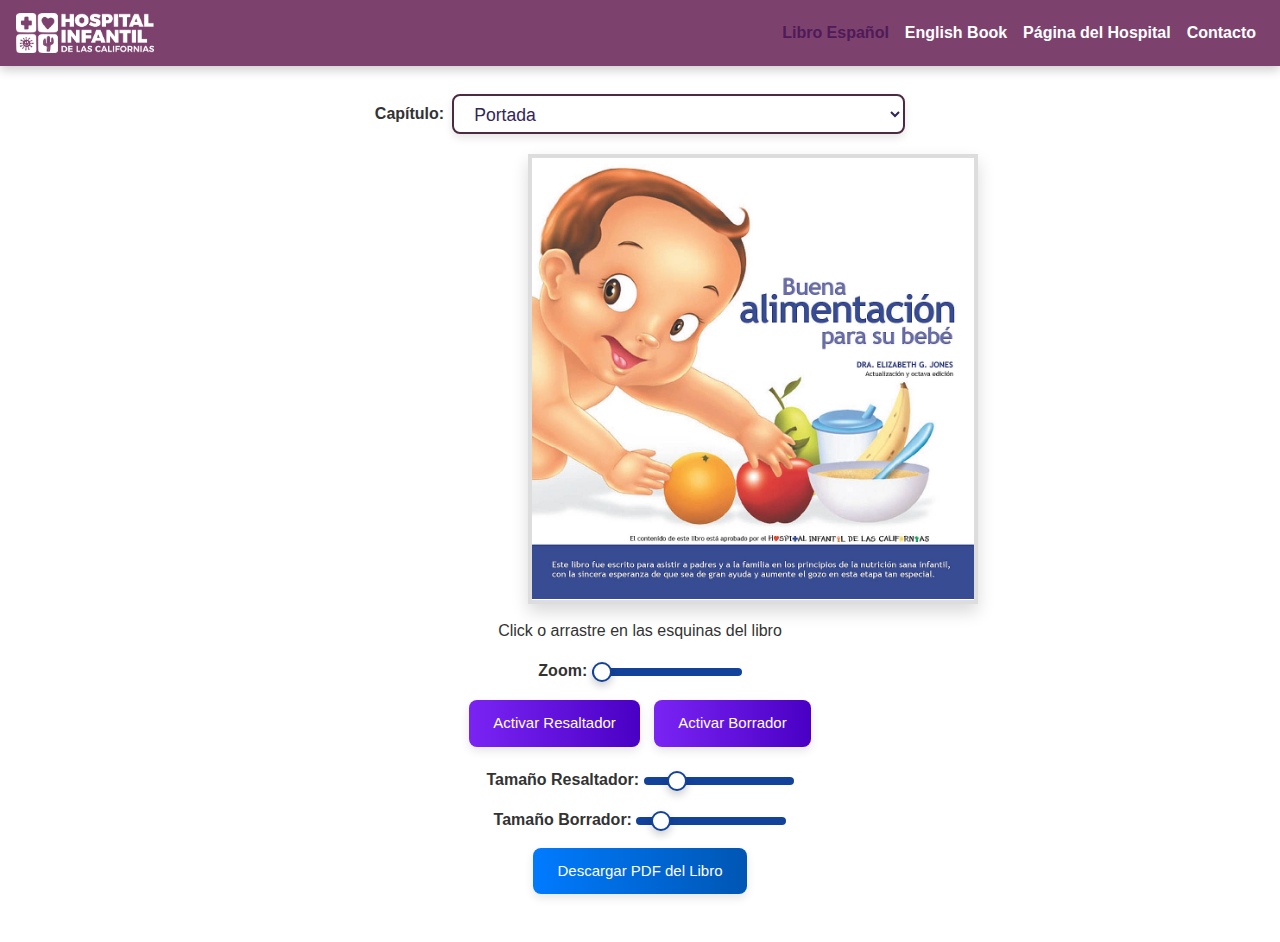
==== commit c791e187: "Add files via upload" ====
--- a/index.html
+++ b/index.html
@@ -68,7 +68,7 @@
     </nav>
         
     <!-- Selector de capítulos con estilo Bootstrap -->
-    <div class="container-center text-center mt-4">
+    <div class="container-center text-center mt-2">
         <div class="d-flex justify-content-center align-items-center stylish-selector">
             <label for="chapter-select" class="form-label mb-0 mr-2">Capítulo:</label>
             <select id="chapter-select" class="form-control chapter-select">
@@ -86,71 +86,71 @@
 
     <div class="container-center">
         <div id="flipbook">
-            <div class="hard"><img src="output_images/img1.jpg" alt="Página 1"></div>
-            <div class="page"><img src="output_images/img3.jpg" alt="Página 2"><canvas class="drawing-canvas"></canvas></div>
-            <div class="page"><img src="output_images/img4.jpg" alt="Página 3"><canvas class="drawing-canvas"></canvas></div>
-            <div class="page"><img src="output_images/img5.jpg" alt="Página 4"><canvas class="drawing-canvas"></canvas></div>
-            <div class="page"><img src="output_images/img6.jpg" alt="Página 5"><canvas class="drawing-canvas"></canvas></div>
-            <div class="page"><img src="output_images/img7.jpg" alt="Página 6"><canvas class="drawing-canvas"></canvas></div>
-            <div class="page"><img src="output_images/img8.jpg" alt="Página 7"><canvas class="drawing-canvas"></canvas></div>
-            <div class="page"><img src="output_images/img9.jpg" alt="Página 8"><canvas class="drawing-canvas"></canvas></div>
-            <div class="page"><img src="output_images/img10.jpg" alt="Página 9"><canvas class="drawing-canvas"></canvas></div>
-            <div class="page"><img src="output_images/img11.jpg" alt="Página 10"><canvas class="drawing-canvas"></canvas></div>
-            <div class="page"><img src="output_images/img12.jpg" alt="Página 11"><canvas class="drawing-canvas"></canvas></div>
-            <div class="page"><img src="output_images/img13.jpg" alt="Página 12"><canvas class="drawing-canvas"></canvas></div>
-            <div class="page"><img src="output_images/img14.jpg" alt="Página 13"><canvas class="drawing-canvas"></canvas></div>
-            <div class="page"><img src="output_images/img15.jpg" alt="Página 14"><canvas class="drawing-canvas"></canvas></div>
-            <div class="page"><img src="output_images/img16.jpg" alt="Página 15"><canvas class="drawing-canvas"></canvas></div>
-            <div class="page"><img src="output_images/img17.jpg" alt="Página 16"><canvas class="drawing-canvas"></canvas></div>
-            <div class="page"><img src="output_images/img18.jpg" alt="Página 17"><canvas class="drawing-canvas"></canvas></div>
-            <div class="page"><img src="output_images/img19.jpg" alt="Página 18"><canvas class="drawing-canvas"></canvas></div>
-            <div class="page"><img src="output_images/img20.jpg" alt="Página 19"><canvas class="drawing-canvas"></canvas></div>
-            <div class="page"><img src="output_images/img21.jpg" alt="Página 20"><canvas class="drawing-canvas"></canvas></div>
-            <div class="page"><img src="output_images/img22.jpg" alt="Página 21"><canvas class="drawing-canvas"></canvas></div>
-            <div class="page"><img src="output_images/img23.jpg" alt="Página 22"><canvas class="drawing-canvas"></canvas></div>
-            <div class="page"><img src="output_images/img24.jpg" alt="Página 23"><canvas class="drawing-canvas"></canvas></div>
-            <div class="page"><img src="output_images/img25.jpg" alt="Página 24"><canvas class="drawing-canvas"></canvas></div>
-            <div class="page"><img src="output_images/img26.jpg" alt="Página 25"><canvas class="drawing-canvas"></canvas></div>
-            <div class="page"><img src="output_images/img27.jpg" alt="Página 26"><canvas class="drawing-canvas"></canvas></div>
-            <div class="page"><img src="output_images/img28.jpg" alt="Página 27"><canvas class="drawing-canvas"></canvas></div>
-            <div class="page"><img src="output_images/img29.jpg" alt="Página 28"><canvas class="drawing-canvas"></canvas></div>
-            <div class="page"><img src="output_images/img30.jpg" alt="Página 29"><canvas class="drawing-canvas"></canvas></div>
-            <div class="page"><img src="output_images/img31.jpg" alt="Página 30"><canvas class="drawing-canvas"></canvas></div>
-            <div class="page"><img src="output_images/img32.jpg" alt="Página 31"><canvas class="drawing-canvas"></canvas></div>
-            <div class="page"><img src="output_images/img33.jpg" alt="Página 32"><canvas class="drawing-canvas"></canvas></div>
-            <div class="page"><img src="output_images/img34.jpg" alt="Página 33"><canvas class="drawing-canvas"></canvas></div>
-            <div class="page"><img src="output_images/img35.jpg" alt="Página 34"><canvas class="drawing-canvas"></canvas></div>
-            <div class="page"><img src="output_images/img36.jpg" alt="Página 35"><canvas class="drawing-canvas"></canvas></div>
-            <div class="page"><img src="output_images/img37.jpg" alt="Página 36"><canvas class="drawing-canvas"></canvas></div>
-            <div class="page"><img src="output_images/img38.jpg" alt="Página 37"><canvas class="drawing-canvas"></canvas></div>
-            <div class="page"><img src="output_images/img39.jpg" alt="Página 38"><canvas class="drawing-canvas"></canvas></div>
-            <div class="page"><img src="output_images/img40.jpg" alt="Página 39"><canvas class="drawing-canvas"></canvas></div>
-            <div class="page"><img src="output_images/img41.jpg" alt="Página 40"><canvas class="drawing-canvas"></canvas></div>
-            <div class="page"><img src="output_images/img42.jpg" alt="Página 41"><canvas class="drawing-canvas"></canvas></div>
-            <div class="page"><img src="output_images/img43.jpg" alt="Página 42"><canvas class="drawing-canvas"></canvas></div>
-            <div class="page"><img src="output_images/img44.jpg" alt="Página 43"><canvas class="drawing-canvas"></canvas></div>
-            <div class="page"><img src="output_images/img45.jpg" alt="Página 44"><canvas class="drawing-canvas"></canvas></div>
-            <div class="page"><img src="output_images/img46.jpg" alt="Página 45"><canvas class="drawing-canvas"></canvas></div>
-            <div class="page"><img src="output_images/img47.jpg" alt="Página 46"><canvas class="drawing-canvas"></canvas></div>
-            <div class="page"><img src="output_images/img48.jpg" alt="Página 47"><canvas class="drawing-canvas"></canvas></div>
-            <div class="page"><img src="output_images/img49.jpg" alt="Página 48"><canvas class="drawing-canvas"></canvas></div>
-            <div class="page"><img src="output_images/img50.jpg" alt="Página 49"><canvas class="drawing-canvas"></canvas></div>
-            <div class="page"><img src="output_images/img51.jpg" alt="Página 50"><canvas class="drawing-canvas"></canvas></div>
-            <div class="page"><img src="output_images/img52.jpg" alt="Página 51"><canvas class="drawing-canvas"></canvas></div>
-            <div class="page"><img src="output_images/img53.jpg" alt="Página 52"><canvas class="drawing-canvas"></canvas></div>
-            <div class="page"><img src="output_images/img54.jpg" alt="Página 53"><canvas class="drawing-canvas"></canvas></div>
-            <div class="page"><img src="output_images/img55.jpg" alt="Página 54"><canvas class="drawing-canvas"></canvas></div>
-            <div class="page"><img src="output_images/img56.jpg" alt="Página 55"><canvas class="drawing-canvas"></canvas></div>
-            <div class="page"><img src="output_images/img57.jpg" alt="Página 56"><canvas class="drawing-canvas"></canvas></div>
-            <div class="page"><img src="output_images/img58.jpg" alt="Página 57"><canvas class="drawing-canvas"></canvas></div>
-            <div class="page"><img src="output_images/img59.jpg" alt="Página 58"><canvas class="drawing-canvas"></canvas></div>
-            <div class="page"><img src="output_images/img60.jpg" alt="Página 59"><canvas class="drawing-canvas"></canvas></div>
-            <div class="page"><img src="output_images/img61.jpg" alt="Página 60"><canvas class="drawing-canvas"></canvas></div>
-            <div class="page"><img src="output_images/img62.jpg" alt="Página 61"><canvas class="drawing-canvas"></canvas></div>
-            <div class="page"><img src="output_images/img63.jpg" alt="Página 62"><canvas class="drawing-canvas"></canvas></div>
-            <div class="page"><img src="output_images/img64.jpg" alt="Página 63"><canvas class="drawing-canvas"></canvas></div>
-            <div class="page"><img src="output_images/img65.jpg" alt="Página 64"><canvas class="drawing-canvas"></canvas></div>
-            <div class="page"><img src="output_images/img2.jpg" alt="Contraportada"><canvas class="drawing-canvas"></canvas></div>
+            <div class="page"><img data-src="output_images/img1.jpg" src="placeholder.jpg" alt="Página 1"></div>
+            <div class="page"><img data-src="output_images/img3.jpg" src="placeholder.jpg" alt="Página 2"><canvas class="drawing-canvas"></canvas></div>
+            <div class="page"><img data-src="output_images/img4.jpg" src="placeholder.jpg" alt="Página 3"><canvas class="drawing-canvas"></canvas></div>
+            <div class="page"><img data-src="output_images/img5.jpg" src="placeholder.jpg" alt="Página 4"><canvas class="drawing-canvas"></canvas></div>
+            <div class="page"><img data-src="output_images/img6.jpg" src="placeholder.jpg" alt="Página 5"><canvas class="drawing-canvas"></canvas></div>
+            <div class="page"><img data-src="output_images/img7.jpg" src="placeholder.jpg" alt="Página 6"><canvas class="drawing-canvas"></canvas></div>
+            <div class="page"><img data-src="output_images/img8.jpg" src="placeholder.jpg" alt="Página 7"><canvas class="drawing-canvas"></canvas></div>
+            <div class="page"><img data-src="output_images/img9.jpg" src="placeholder.jpg" alt="Página 8"><canvas class="drawing-canvas"></canvas></div>
+            <div class="page"><img data-src="output_images/img10.jpg" src="placeholder.jpg" alt="Página 9"><canvas class="drawing-canvas"></canvas></div>
+            <div class="page"><img data-src="output_images/img11.jpg" src="placeholder.jpg" alt="Página 10"><canvas class="drawing-canvas"></canvas></div>
+            <div class="page"><img data-src="output_images/img12.jpg" src="placeholder.jpg" alt="Página 11"><canvas class="drawing-canvas"></canvas></div>
+            <div class="page"><img data-src="output_images/img13.jpg" src="placeholder.jpg" alt="Página 12"><canvas class="drawing-canvas"></canvas></div>
+            <div class="page"><img data-src="output_images/img14.jpg" src="placeholder.jpg" alt="Página 13"><canvas class="drawing-canvas"></canvas></div>
+            <div class="page"><img data-src="output_images/img15.jpg" src="placeholder.jpg" alt="Página 14"><canvas class="drawing-canvas"></canvas></div>
+            <div class="page"><img data-src="output_images/img16.jpg" src="placeholder.jpg" alt="Página 15"><canvas class="drawing-canvas"></canvas></div>
+            <div class="page"><img data-src="output_images/img17.jpg" src="placeholder.jpg" alt="Página 16"><canvas class="drawing-canvas"></canvas></div>
+            <div class="page"><img data-src="output_images/img18.jpg" src="placeholder.jpg" alt="Página 17"><canvas class="drawing-canvas"></canvas></div>
+            <div class="page"><img data-src="output_images/img19.jpg" src="placeholder.jpg" alt="Página 18"><canvas class="drawing-canvas"></canvas></div>
+            <div class="page"><img data-src="output_images/img20.jpg" src="placeholder.jpg" alt="Página 19"><canvas class="drawing-canvas"></canvas></div>
+            <div class="page"><img data-src="output_images/img21.jpg" src="placeholder.jpg" alt="Página 20"><canvas class="drawing-canvas"></canvas></div>
+            <div class="page"><img data-src="output_images/img22.jpg" src="placeholder.jpg" alt="Página 21"><canvas class="drawing-canvas"></canvas></div>
+            <div class="page"><img data-src="output_images/img23.jpg" src="placeholder.jpg" alt="Página 22"><canvas class="drawing-canvas"></canvas></div>
+            <div class="page"><img data-src="output_images/img24.jpg" src="placeholder.jpg" alt="Página 23"><canvas class="drawing-canvas"></canvas></div>
+            <div class="page"><img data-src="output_images/img25.jpg" src="placeholder.jpg" alt="Página 24"><canvas class="drawing-canvas"></canvas></div>
+            <div class="page"><img data-src="output_images/img26.jpg" src="placeholder.jpg" alt="Página 25"><canvas class="drawing-canvas"></canvas></div>
+            <div class="page"><img data-src="output_images/img27.jpg" src="placeholder.jpg" alt="Página 26"><canvas class="drawing-canvas"></canvas></div>
+            <div class="page"><img data-src="output_images/img28.jpg" src="placeholder.jpg" alt="Página 27"><canvas class="drawing-canvas"></canvas></div>
+            <div class="page"><img data-src="output_images/img29.jpg" src="placeholder.jpg" alt="Página 28"><canvas class="drawing-canvas"></canvas></div>
+            <div class="page"><img data-src="output_images/img30.jpg" src="placeholder.jpg" alt="Página 29"><canvas class="drawing-canvas"></canvas></div>
+            <div class="page"><img data-src="output_images/img31.jpg" src="placeholder.jpg" alt="Página 30"><canvas class="drawing-canvas"></canvas></div>
+            <div class="page"><img data-src="output_images/img32.jpg" src="placeholder.jpg" alt="Página 31"><canvas class="drawing-canvas"></canvas></div>
+            <div class="page"><img data-src="output_images/img33.jpg" src="placeholder.jpg" alt="Página 32"><canvas class="drawing-canvas"></canvas></div>
+            <div class="page"><img data-src="output_images/img34.jpg" src="placeholder.jpg" alt="Página 33"><canvas class="drawing-canvas"></canvas></div>
+            <div class="page"><img data-src="output_images/img35.jpg" src="placeholder.jpg" alt="Página 34"><canvas class="drawing-canvas"></canvas></div>
+            <div class="page"><img data-src="output_images/img36.jpg" src="placeholder.jpg" alt="Página 35"><canvas class="drawing-canvas"></canvas></div>
+            <div class="page"><img data-src="output_images/img37.jpg" src="placeholder.jpg" alt="Página 36"><canvas class="drawing-canvas"></canvas></div>
+            <div class="page"><img data-src="output_images/img38.jpg" src="placeholder.jpg" alt="Página 37"><canvas class="drawing-canvas"></canvas></div>
+            <div class="page"><img data-src="output_images/img39.jpg" src="placeholder.jpg" alt="Página 38"><canvas class="drawing-canvas"></canvas></div>
+            <div class="page"><img data-src="output_images/img40.jpg" src="placeholder.jpg" alt="Página 39"><canvas class="drawing-canvas"></canvas></div>
+            <div class="page"><img data-src="output_images/img41.jpg" src="placeholder.jpg" alt="Página 40"><canvas class="drawing-canvas"></canvas></div>
+            <div class="page"><img data-src="output_images/img42.jpg" src="placeholder.jpg" alt="Página 41"><canvas class="drawing-canvas"></canvas></div>
+            <div class="page"><img data-src="output_images/img43.jpg" src="placeholder.jpg" alt="Página 42"><canvas class="drawing-canvas"></canvas></div>
+            <div class="page"><img data-src="output_images/img44.jpg" src="placeholder.jpg" alt="Página 43"><canvas class="drawing-canvas"></canvas></div>
+            <div class="page"><img data-src="output_images/img45.jpg" src="placeholder.jpg" alt="Página 44"><canvas class="drawing-canvas"></canvas></div>
+            <div class="page"><img data-src="output_images/img46.jpg" src="placeholder.jpg" alt="Página 45"><canvas class="drawing-canvas"></canvas></div>
+            <div class="page"><img data-src="output_images/img47.jpg" src="placeholder.jpg" alt="Página 46"><canvas class="drawing-canvas"></canvas></div>
+            <div class="page"><img data-src="output_images/img48.jpg" src="placeholder.jpg" alt="Página 47"><canvas class="drawing-canvas"></canvas></div>
+            <div class="page"><img data-src="output_images/img49.jpg" src="placeholder.jpg" alt="Página 48"><canvas class="drawing-canvas"></canvas></div>
+            <div class="page"><img data-src="output_images/img50.jpg" src="placeholder.jpg" alt="Página 49"><canvas class="drawing-canvas"></canvas></div>
+            <div class="page"><img data-src="output_images/img51.jpg" src="placeholder.jpg" alt="Página 50"><canvas class="drawing-canvas"></canvas></div>
+            <div class="page"><img data-src="output_images/img52.jpg" src="placeholder.jpg" alt="Página 51"><canvas class="drawing-canvas"></canvas></div>
+            <div class="page"><img data-src="output_images/img53.jpg" src="placeholder.jpg" alt="Página 52"><canvas class="drawing-canvas"></canvas></div>
+            <div class="page"><img data-src="output_images/img54.jpg" src="placeholder.jpg" alt="Página 53"><canvas class="drawing-canvas"></canvas></div>
+            <div class="page"><img data-src="output_images/img55.jpg" src="placeholder.jpg" alt="Página 54"><canvas class="drawing-canvas"></canvas></div>
+            <div class="page"><img data-src="output_images/img56.jpg" src="placeholder.jpg" alt="Página 55"><canvas class="drawing-canvas"></canvas></div>
+            <div class="page"><img data-src="output_images/img57.jpg" src="placeholder.jpg" alt="Página 56"><canvas class="drawing-canvas"></canvas></div>
+            <div class="page"><img data-src="output_images/img58.jpg" src="placeholder.jpg" alt="Página 57"><canvas class="drawing-canvas"></canvas></div>
+            <div class="page"><img data-src="output_images/img59.jpg" src="placeholder.jpg" alt="Página 58"><canvas class="drawing-canvas"></canvas></div>
+            <div class="page"><img data-src="output_images/img60.jpg" src="placeholder.jpg" alt="Página 59"><canvas class="drawing-canvas"></canvas></div>
+            <div class="page"><img data-src="output_images/img61.jpg" src="placeholder.jpg" alt="Página 60"><canvas class="drawing-canvas"></canvas></div>
+            <div class="page"><img data-src="output_images/img62.jpg" src="placeholder.jpg" alt="Página 61"><canvas class="drawing-canvas"></canvas></div>
+            <div class="page"><img data-src="output_images/img63.jpg" src="placeholder.jpg" alt="Página 62"><canvas class="drawing-canvas"></canvas></div>
+            <div class="page"><img data-src="output_images/img64.jpg" src="placeholder.jpg" alt="Página 63"><canvas class="drawing-canvas"></canvas></div>
+            <div class="page"><img data-src="output_images/img65.jpg" src="placeholder.jpg" alt="Página 64"><canvas class="drawing-canvas"></canvas></div>
+            <div class="page"><img data-src="output_images/img2.jpg" src="placeholder.jpg" alt="Contraportada"><canvas class="drawing-canvas"></canvas></div>
         </div>
 
         <div id="alert-drawing-active" class="alert alert-warning alert-dismissible fade show text-center mx-3 mx-md-auto" role="alert" style="display: none; max-width: 80%; width: auto; margin-top: 20px;">
@@ -159,30 +159,31 @@
                 <span aria-hidden="true">&times;</span>
             </button>
         </div>
-        <!-- Texto debajo del libro -->
-        <p>Click o arrastre en las esquinas del libro</p>
+        
         <!-- Control de Zoom -->
         <div class="toolbar">
+            <!-- Texto debajo del libro -->
+            <p>Click o arrastre en las esquinas del libro</p>
             <label for="zoom-slider">Zoom:</label>
             <input type="range" id="zoom-slider" min="1" max="2" step="0.1" value="1">
             
             <!-- Botones de Activar Resaltador y Borrador -->
-            <div class="button-group">
+            <div class="button-group mt-1">
                 <button id="toggle-pencil">Activar Resaltador</button>
                 <button id="toggle-eraser">Activar Borrador</button>
             </div>
             
             <!-- Control de Tamaño del Resaltador y Borrador -->
-            <div class="tool-controls">
+            <div class="tool-controls mt-3">
                 <label for="pencil-size">Tamaño Resaltador:</label>
                 <input type="range" id="pencil-size" min="1" max="50" value="10">
             </div>
-            <div class="tool-controls">    
+            <div class="tool-controls mt-2">    
                 <label for="eraser-size">Tamaño Borrador:</label>
                 <input type="range" id="eraser-size" min="10" max="100" value="20">
             </div>
         </div>
-        <a href="libro.pdf" class="btn-download" style="margin-bottom: 20px;" download>Descargar PDF del Libro</a>
+        <a href="libro.pdf" class="btn-download mt-2 mb-5" download>Descargar PDF del Libro</a>
     </div>
     
     <!-- JavaScript de Bootstrap -->
--- a/style.css
+++ b/style.css
@@ -4,6 +4,11 @@
     align-items: center;
     height: 100vh;
     width: 100vw;
+}
+
+.no-scroll {
+    overflow: hidden;
+    height: 100%;
 }
 
 /* Página del flipbook */
@@ -78,6 +83,7 @@
 .navbar-custom {
     background-color: #4B2A42; /* Color de fondo específico */
     box-shadow: 0px 4px 10px rgba(0, 0, 0, 0.2);
+    width: auto;
 }
 
 .navbar-custom .navbar-brand img {
